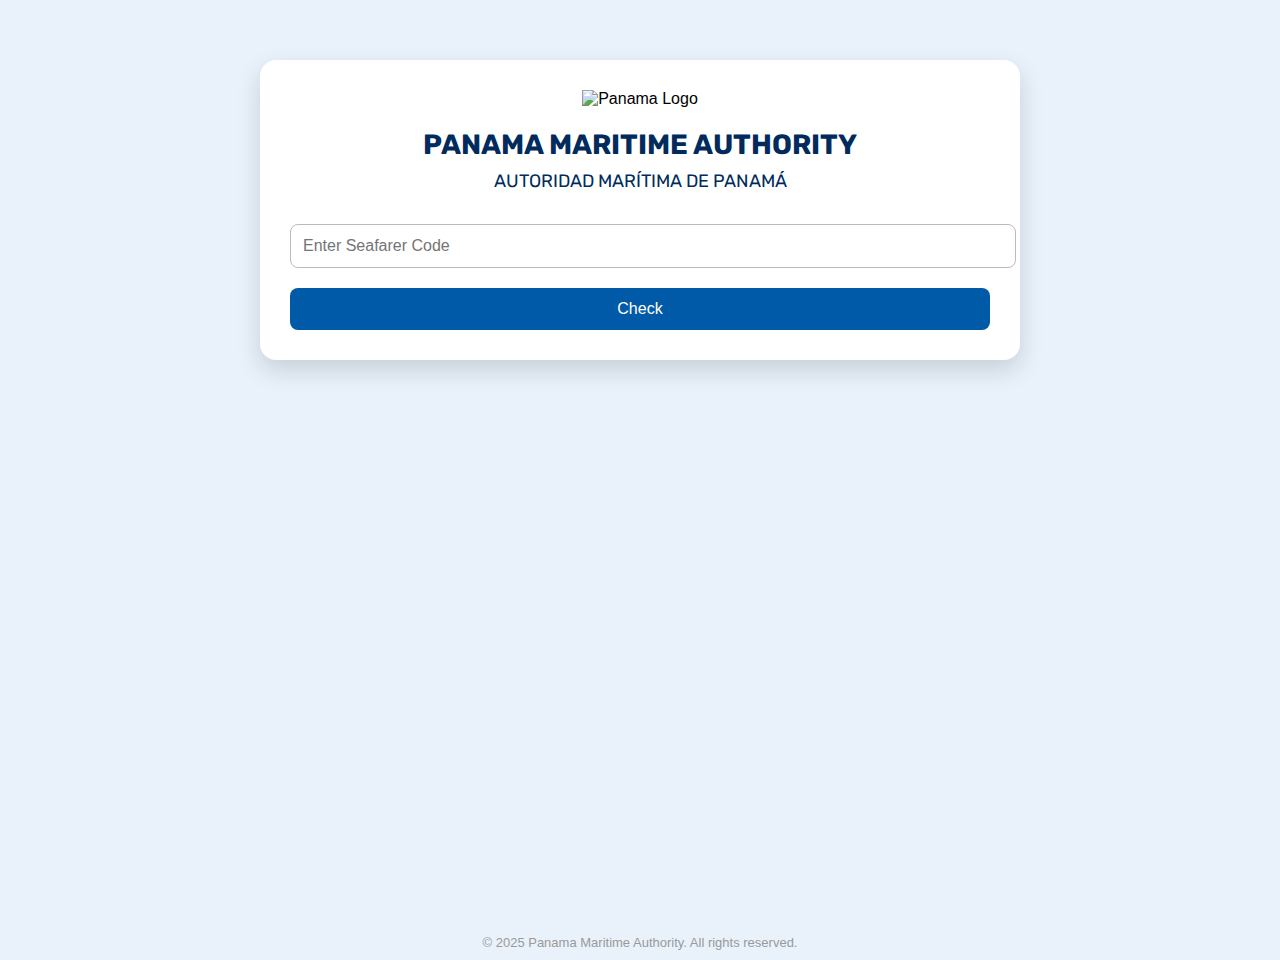
==== index.html @ 1612fc95 "Add files via upload" ====
<!DOCTYPE html>
<html lang="en">
<head>
  <meta charset="UTF-8">
  <link href="https://fonts.googleapis.com/css2?family=Rubik:wght@500&display=swap" rel="stylesheet">
  <meta name="viewport" content="width=device-width, initial-scale=1.0">
  <title>Panama Maritime Authority</title>
  <link rel="stylesheet" href="style.css">
</head>
<body>
  <div class="container">
    <!-- Logo section -->
    <div class="logo">
      <img src="https://upload.wikimedia.org/wikipedia/commons/7/77/Flag_of_Panama.svg" alt="Panama Logo">
    </div>

    <h1 style="text-transform: uppercase; text-align: center;">
      PANAMA MARITIME AUTHORITY<br>
      <span style="font-size: 18px; font-weight: normal;">AUTORIDAD MARÍTIMA DE PANAMÁ</span>
    </h1>
    <input type="text" id="seafarerCode" placeholder="Enter Seafarer Code">
    <button onclick="searchSeafarer()">Check</button>

    <div class="result" id="result" style="display:none">
      <div class="profile">
        <img id="photo" src="" alt="Profile Photo">
      </div>
      <div class="info-box">
        <h3>Seafarer Information</h3>
        <p><strong>Name:</strong> <span id="name"></span></p>
        <p><strong>Nationality:</strong> <span id="nationality"></span></p>
        <p><strong>Rank:</strong> <span id="rank"></span></p>
        <p><strong>Certificate Name:</strong> <span id="certName"></span></p>
        <p><strong>Issue Date:</strong> <span id="certIssue"></span></p>
        <p><strong>Expiry Date:</strong> <span id="certExpiry"></span></p>
      </div>
    </div>
  </div>

  <div class="watermark">
    &copy; 2025 Panama Maritime Authority. All rights reserved.
  </div>

  <script src="script.js"></script>
</body>
</html>
---- style.css ----
body {
  font-family: 'Segoe UI', Tahoma, Geneva, Verdana, sans-serif;
  background-color: #e9f2fb;
  margin: 0;
  padding: 0;
  position: relative;
  min-height: 100vh;
}
.container {
  max-width: 700px;
  margin: 60px auto;
  padding: 30px;
  background: #ffffff;
  border-radius: 16px;
  box-shadow: 0 10px 25px rgba(0, 0, 0, 0.15);
}
.logo {
  display: flex;
  justify-content: center;
  margin-bottom: 20px;
}
.logo img {
  max-height: 80px;
}
h1 {
  text-align: center;
  color: #002b5c;
  margin-bottom: 30px;
  font-size: 28px;
  font-family: 'Rubik', sans-serif;
}
input[type="text"] {
  width: 100%;
  padding: 12px;
  margin-bottom: 20px;
  border: 1px solid #bbb;
  border-radius: 8px;
  font-size: 16px;
}
button {
  width: 100%;
  padding: 12px;
  background-color: #005aa7;
  color: #fff;
  font-size: 16px;
  border: none;
  border-radius: 8px;
  cursor: pointer;
  transition: background-color 0.3s ease;
}
button:hover {
  background-color: #003e75;
}
.result {
  margin-top: 30px;
}
.profile {
  text-align: center;
  margin-bottom: 20px;
}
.profile img {
  width: 120px;
  height: 120px;
  object-fit: cover;
  border: 3px solid #005aa7;
  margin-bottom: 15px;
  border-radius: 8px;
}
.profile-info {
  display: flex;
  flex-direction: column;
  align-items: center;
  gap: 6px;
}
.profile-info p {
  margin: 0;
  font-size: 16px;
}
.info-box {
  background-color: #f3f8ff;
  padding: 20px;
  border-radius: 12px;
  box-shadow: 0 0 6px rgba(0,0,0,0.1);
  margin-top: 20px;
}
.info-box h3 {
  margin-top: 0;
  color: #005aa7;
  text-align: left;
}
.info-box p {
  font-size: 16px;
  margin: 8px 0;
  text-align: left;
}
.watermark {
  position: absolute;
  bottom: 10px;
  width: 100%;
  text-align: center;
  font-size: 13px;
  color: #999;
}
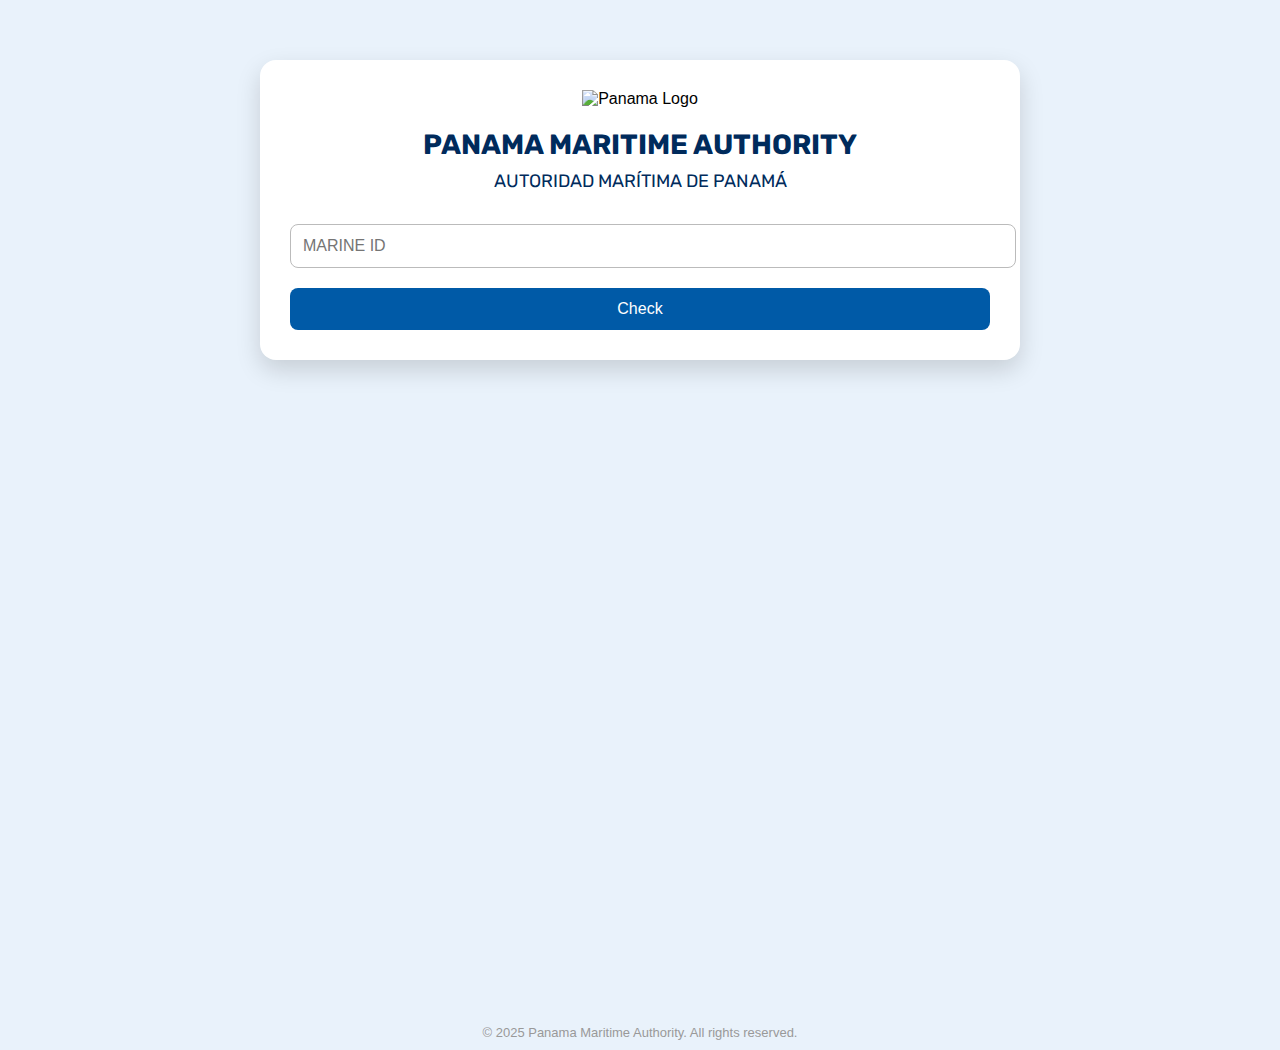
==== commit fe76528a: "Update index.html" ====
--- a/index.html
+++ b/index.html
@@ -18,7 +18,7 @@
       PANAMA MARITIME AUTHORITY<br>
       <span style="font-size: 18px; font-weight: normal;">AUTORIDAD MARÍTIMA DE PANAMÁ</span>
     </h1>
-    <input type="text" id="seafarerCode" placeholder="Enter Seafarer Code">
+    <input type="text" id="seafarerCode" placeholder="MARINE ID">
     <button onclick="searchSeafarer()">Check</button>
 
     <div class="result" id="result" style="display:none">
--- a/style.css
+++ b/style.css
@@ -5,7 +5,7 @@
   margin: 0;
   padding: 0;
   position: relative;
-  min-height: 100vh;
+  min-height: 110vh;
 }
 .container {
   max-width: 700px;
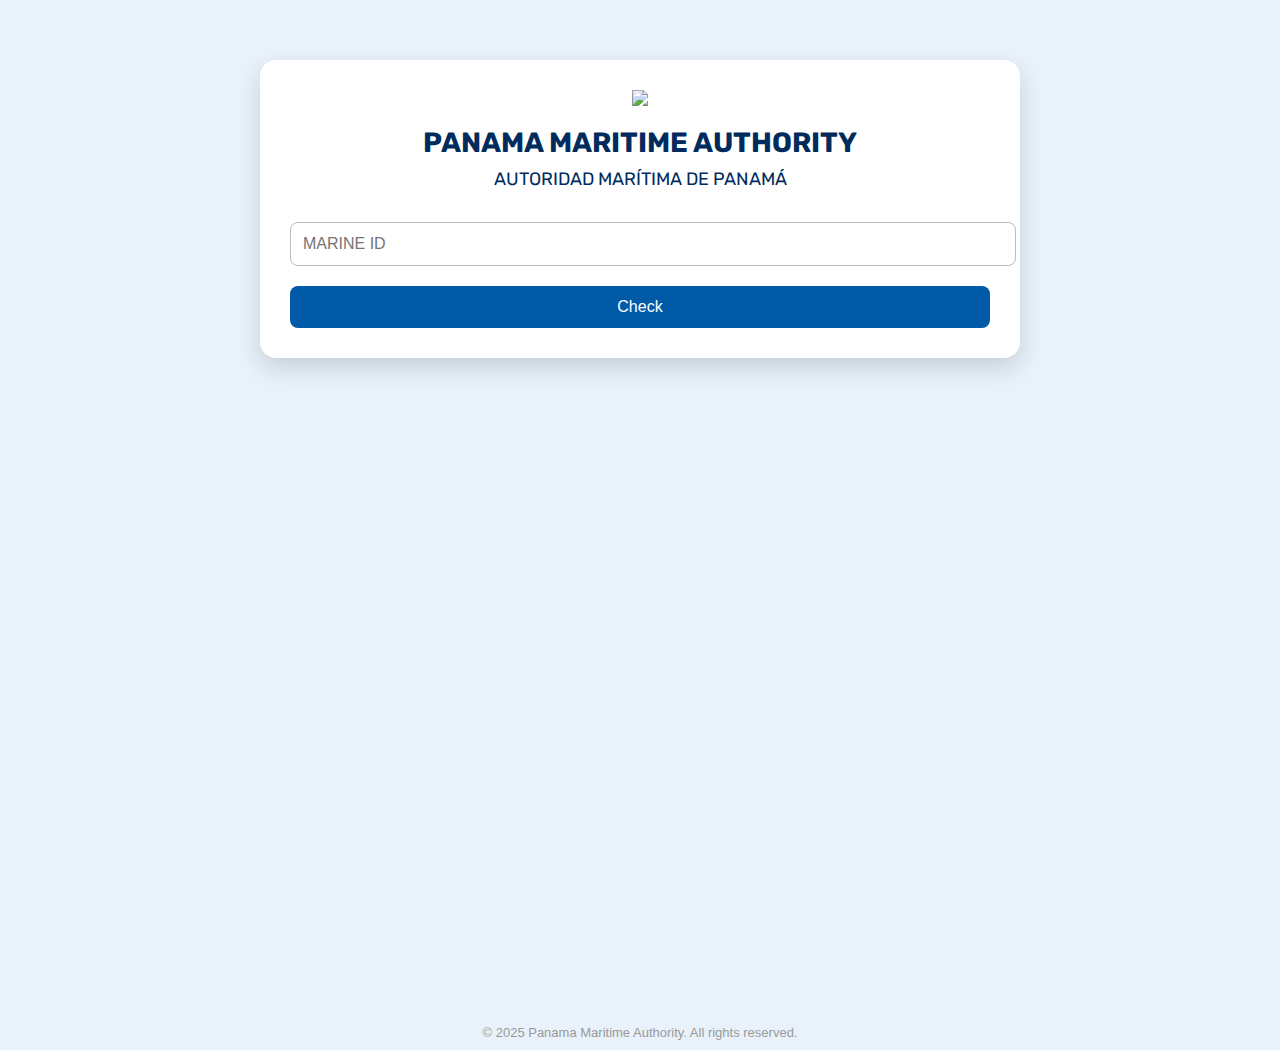
==== commit 9bd8f858: "Update index.html" ====
--- a/index.html
+++ b/index.html
@@ -11,7 +11,7 @@
   <div class="container">
     <!-- Logo section -->
     <div class="logo">
-      <img src="https://upload.wikimedia.org/wikipedia/commons/7/77/Flag_of_Panama.svg" alt="Panama Logo">
+      <img src="Logo.JPG">
     </div>
 
     <h1 style="text-transform: uppercase; text-align: center;">
